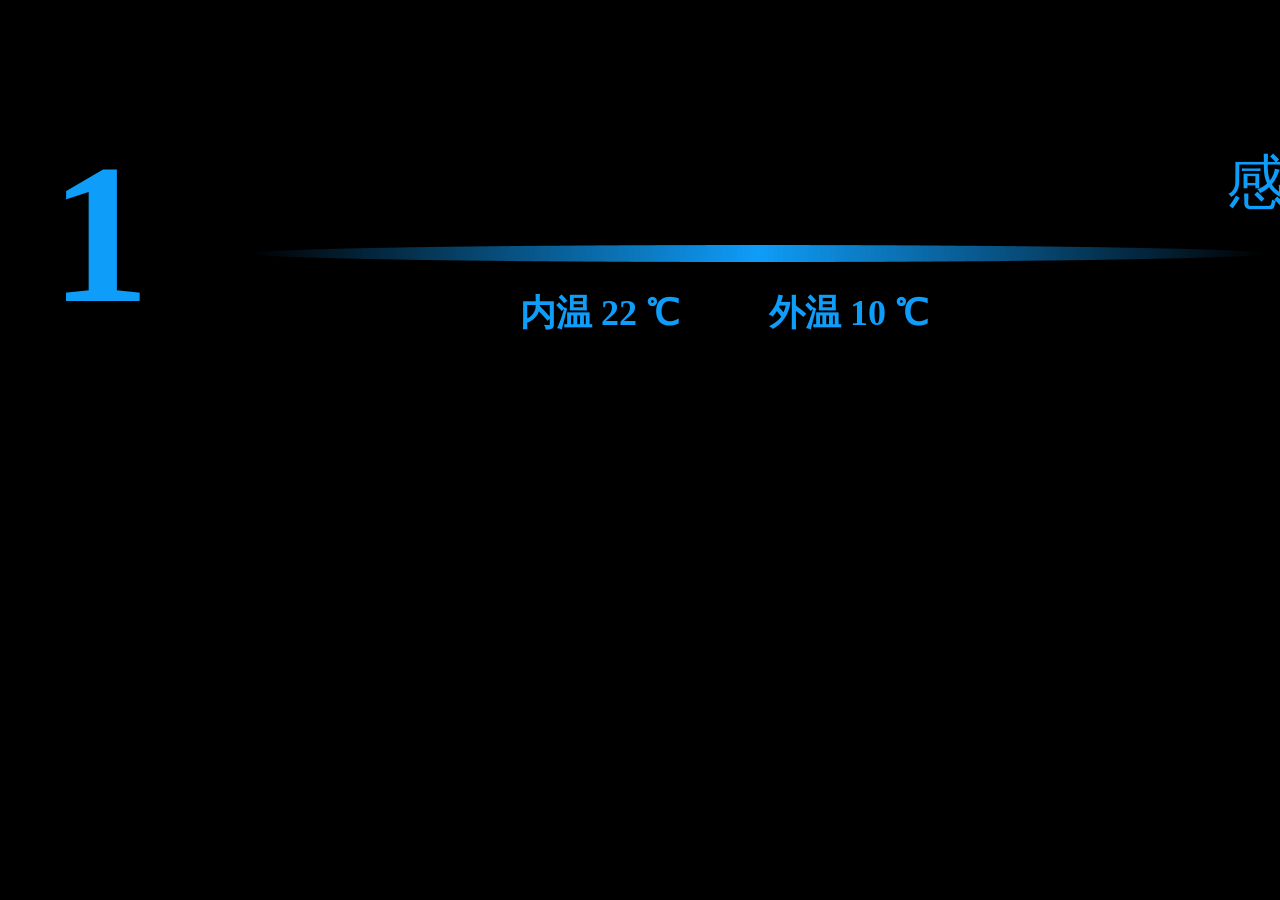
==== index.html @ 76d0af9a "Add files via upload" ====
<!DOCTYPE html>
<html lang="en">
<head>
    <meta charset="UTF-8">
    <link rel="stylesheet" type="text/css" href="./index.css" />
    <script src="https://code.jquery.com/jquery-3.6.0.min.js"></script>
    <title>智能动车组内显屏 | 俺是老吴</title>
</head>
<body>    
    <img src="./line.png" class="line" />
    <img src="./toilet.png" class="toilet" />
    <img src="./smoke.png" class="smoke" />
    <h1 class="coach">1</h1>
    <h1 class="temp">内温&nbsp;22&nbsp;℃&nbsp;&nbsp;&nbsp;&nbsp;&nbsp;&nbsp;&nbsp;&nbsp;&nbsp;&nbsp;外温&nbsp;10&nbsp;℃</h1>
    <h1 class="time" id="timeDisplay">21:00</h1>
    <div class="marquee-container">
        <div id="text">感谢您乘坐“复兴号”动车组列车。</div>
    </div>
    <script type="text/javascript" src="./index.js"></script>
</body>
</html>
---- index.css ----
body{background-color:#000;}
.line{
    position:absolute;
    top:245px;
    left:250px;
}
.toilet{
    width:100px;
    position:absolute;
    top:250px;
    left:1350px;
}
.smoke{
    width:100px;
    position:absolute;
    top:250px;
    left:1470px;
}
.coach{
    color:#0f9dfa;
    font-family:微软雅黑;
    font-size:200px;
    line-height:200px;
    user-select:none;
    position:absolute;
    top:0px;
    left:50px;
}
.temp{
    color:#0f9dfa;
    font-family:微软雅黑;
    font-size:36px;
    user-select:none;
    position:absolute;
    top:265px;
    left:520px;
}
.time{
    color:#0f9dfa;
    font-family:微软雅黑;
    font-size:80px;
    user-select:none;
    position:absolute;
    top:80px;
    left:1350px;
}
.marquee-container{
    flex:2;
    display:flex;
    align-items:center;
    overflow:hidden;
    position:relative;
    width:1050px;
    height:80px;
    top:135px;
    left:225px;
}
#text{
    white-space:nowrap;
    position:absolute;
    color:#0f9dfa;
    font-family:微软雅黑;
    font-size:60px;
    user-select:none;
}
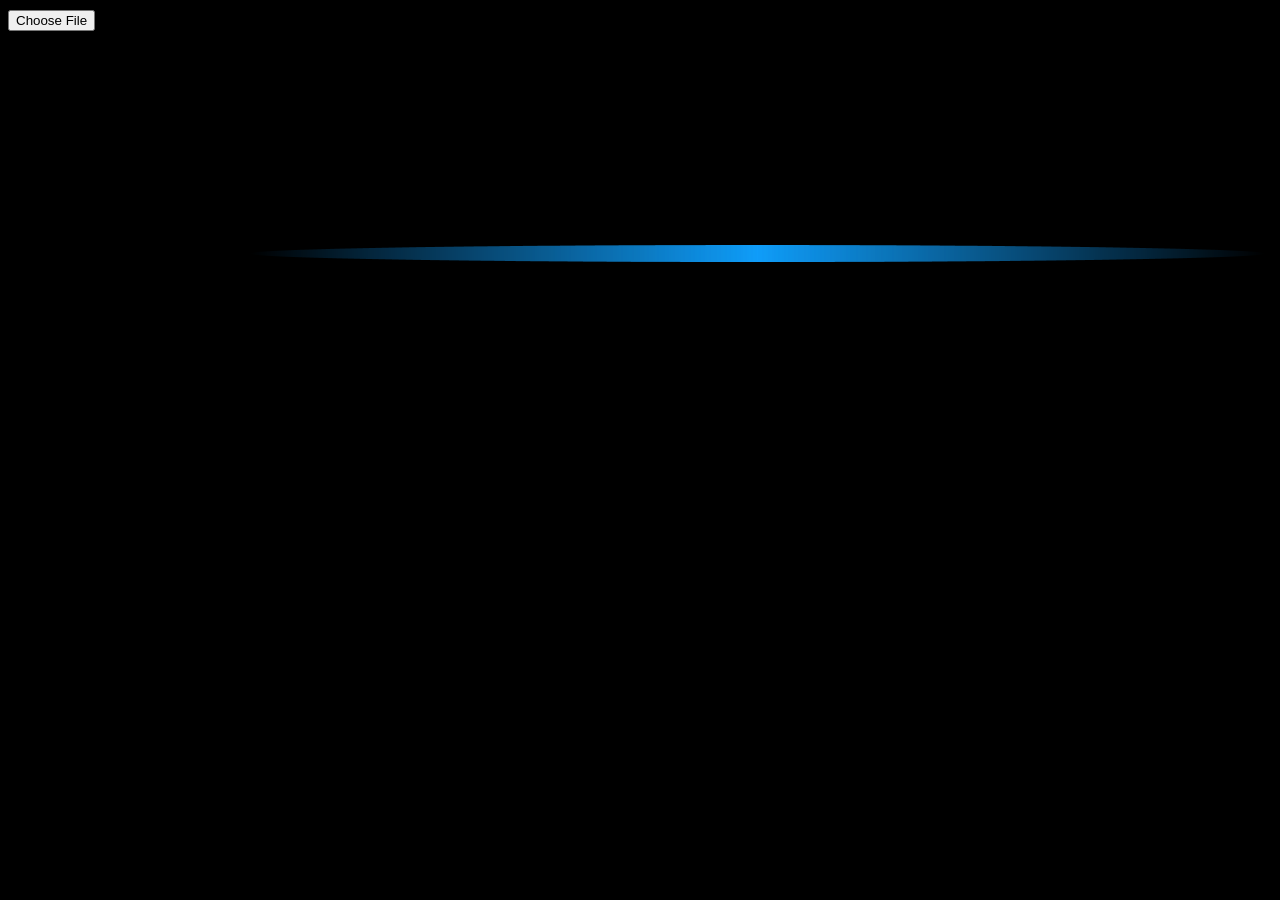
==== commit d29d85c2: "Add files via upload" ====
--- a/index.html
+++ b/index.html
@@ -3,19 +3,19 @@
 <head>
     <meta charset="UTF-8">
     <link rel="stylesheet" type="text/css" href="./index.css" />
-    <script src="https://code.jquery.com/jquery-3.6.0.min.js"></script>
     <title>智能动车组内显屏 | 俺是老吴</title>
 </head>
 <body>    
     <img src="./line.png" class="line" />
     <img src="./toilet.png" class="toilet" />
     <img src="./smoke.png" class="smoke" />
-    <h1 class="coach">1</h1>
-    <h1 class="temp">内温&nbsp;22&nbsp;℃&nbsp;&nbsp;&nbsp;&nbsp;&nbsp;&nbsp;&nbsp;&nbsp;&nbsp;&nbsp;外温&nbsp;10&nbsp;℃</h1>
-    <h1 class="time" id="timeDisplay">21:00</h1>
+    <h1 id="coach"></h1>
+    <h1 id="temp"></h1>
+    <h1 class="time" id="timeDisplay"></h1>
     <div class="marquee-container">
-        <div id="text">感谢您乘坐“复兴号”动车组列车。</div>
+        <div id="text"></div>
     </div>
+    <input type="file" id="fileInput" accept=".txt" style="position:absolute;top:10px;" />
     <script type="text/javascript" src="./index.js"></script>
 </body>
 </html>
--- a/index.css
+++ b/index.css
@@ -16,7 +16,7 @@
     top:250px;
     left:1470px;
 }
-.coach{
+#coach{
     color:#0f9dfa;
     font-family:微软雅黑;
     font-size:200px;
@@ -26,7 +26,7 @@
     top:0px;
     left:50px;
 }
-.temp{
+#temp{
     color:#0f9dfa;
     font-family:微软雅黑;
     font-size:36px;
